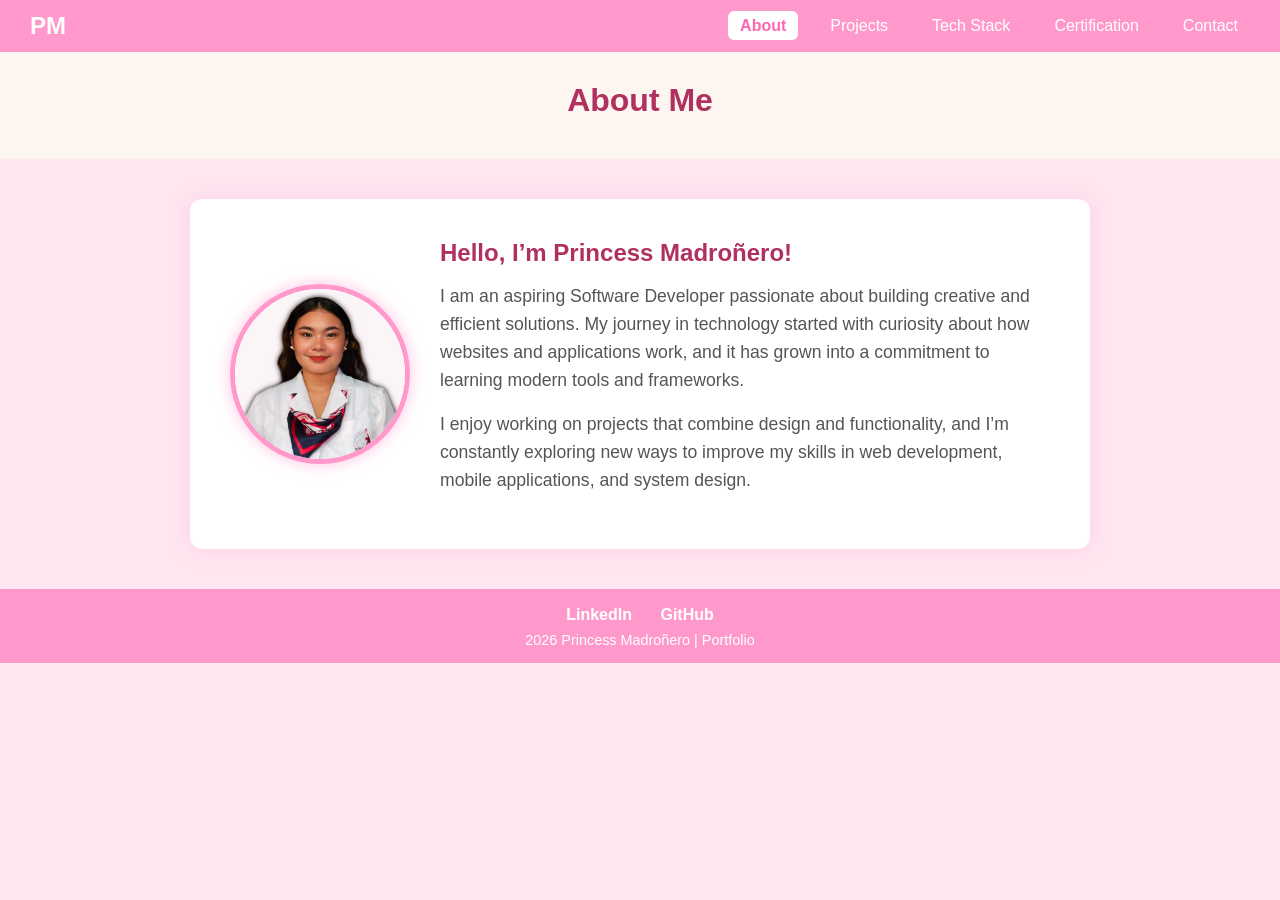
==== about.html @ 1ed9c309 "Add info in about.html" ====
<!DOCTYPE html>
<html lang="en">
<head>
  <meta charset="UTF-8">
  <meta name="viewport" content="width=device-width, initial-scale=1.0">
  <title>About Me - Princess Madroñero</title>
  <link rel="stylesheet" href="style.css">
</head>
<body class="about-page">

  <!-- Navigation Bar -->
  <nav class="navbar">
    <div class="logo">PM</div>
    <ul class="nav-links">
      <li><a href="about.html" class="active">About</a></li>
      <li><a href="projects.html">Projects</a></li>
      <li><a href="techstack.html">Tech Stack</a></li>
      <li><a href="certifications.html">Certification</a></li>
      <li><a href="contacts.html">Contact</a></li>
    </ul>
  </nav>

  <!-- Page Title -->
  <header class="header">
    <h1>About Me</h1>
  </header>

  <!-- Main Content -->
  <main class="about-container">
    <div class="about-flex">
      <img src="images/profile.jpg" alt="Princess Madroñero" class="profile-pic">
      <section class="about-text">
        <h2>Hello, I’m Princess Madroñero!</h2>
        <p>
          I am an aspiring Software Developer passionate about building creative and efficient solutions. 
          My journey in technology started with curiosity about how websites and applications work, 
          and it has grown into a commitment to learning modern tools and frameworks.
        </p>
        <p>
          I enjoy working on projects that combine design and functionality, and I’m constantly 
          exploring new ways to improve my skills in web development, mobile applications, and system design.
        </p>
      </section>
    </div>
  </main>

  <!-- Footer -->
  <footer>
    <div class="footer-links">
      <a href="https://linkedin.com" target="_blank">LinkedIn</a>
      <a href="https://github.com" target="_blank">GitHub</a>
    </div>
    <p class="footer-copy">2026 Princess Madroñero | Portfolio</p>
  </footer>
</body>
</html>
---- style.css ----
/* General Reset */
* {
    margin: 0;
    padding: 0;
    box-sizing: border-box;
}

.profile-pic {
    width: 150px;        /* makes the photo smaller */
    height: 150px;       /* keeps it square */
    border-radius: 50%;  /* makes it circular */
    object-fit: cover;   /* crops to fit nicely */
    border: 4px solid #ff99cc; /* optional pink border */
    box-shadow: 0 0 12px rgba(255, 153, 204, 0.6); /* optional glow */
}

body.intro-page {
    background: #ffe6f0; /* light pink background */
    font-family: 'Segoe UI', sans-serif;
    color: #333;
    min-height: 100vh;
    display: flex;
    flex-direction: column;
}

/* Header */
.header {
    text-align: center;
    padding: 40px 20px;
}
.header h1 {
    font-size: 2.2rem;
    color: #b03060;
    margin-bottom: 10px;
}
.header p {
    margin-bottom: 8px;
}
.subtitle {
    font-size: 1.1rem;
    color: #666;
}

/* Flexbox Main */
.main-flex {
    flex: 1;
    display: flex;
    justify-content: center;
    align-items: center;
}

/* Buttons */
.intro-buttons {
    display: flex;
    flex-wrap: wrap;
    gap: 20px;
    max-width: 500px;
    justify-content: center;
}
.btn {
    flex: 1 1 45%;
    background: #ff99cc;
    color: #fff;
    padding: 15px;
    border-radius: 8px;
    text-decoration: none;
    font-weight: bold;
    text-align: center;
    transition: background 0.3s, transform 0.3s, box-shadow 0.3s;
}
.btn:hover {
    background: #ff66b2;
    transform: scale(1.05);
    box-shadow: 0 0 12px rgba(255, 153, 204, 0.8);
}

/* Footer */
footer {
    background: #fff;
    text-align: center;
    padding: 15px;
    border-top: 2px solid #ff99cc;
}
.footer-links {
    margin-bottom: 8px;
}
.footer-links a {
    margin: 0 12px;
    color: #b03060;
    text-decoration: none;
    font-weight: bold;
    transition: color 0.3s;
}
.footer-links a:hover {
    color: #ff66b2;
}
.footer-copy {
    font-size: 0.9rem;
    color: #666;
}

/* Navbar */
.navbar {
    background: #6a0dad; /* purple background */
    display: flex;
    justify-content: space-between;
    align-items: center;
    padding: 12px 30px;
}

.logo {
    font-size: 1.5rem;
    font-weight: bold;
    color: #fff;
}

.nav-links {
    list-style: none;
    display: flex;
    gap: 20px;
}

.nav-links li a {
    color: #fff;
    text-decoration: none;
    font-weight: 500;
    padding: 6px 12px;
    border-radius: 6px;
    transition: background 0.3s;
}

.nav-links li a:hover {
    background: rgba(255, 255, 255, 0.2);
}

.nav-links li a.active {
    background: #fff;
    color: #6a0dad;
    font-weight: bold;
}

/* Page Title */
.header {
    text-align: center;
    padding: 30px;
    background: #fdf6f0; /* soft beige grid background */
}
.header h1 {
    font-size: 2rem;
    color: #b03060;
}

/* About Section */
.about-container {
    max-width: 900px;
    margin: 40px auto;
    padding: 40px;
    background: #fff;
    border-radius: 12px;
    box-shadow: 0 0 20px rgba(255, 153, 204, 0.3);
}

.about-flex {
    display: flex;
    align-items: center;
    gap: 30px;
}

.profile-pic {
    width: 180px;
    height: 180px;
    border-radius: 50%;
    border: 5px solid #ff99cc;
    object-fit: cover;
    box-shadow: 0 0 15px rgba(255, 153, 204, 0.6);
}

.about-text h2 {
    color: #b03060;
    margin-bottom: 15px;
}
.about-text p {
    font-size: 1.1rem;
    line-height: 1.6;
    margin-bottom: 15px;
    color: #555;
}

/* Footer */
footer {
    background: #fff;
    text-align: center;
    padding: 15px;
    border-top: 2px solid #ff99cc;
    margin-top: 30px;
}
.footer-links a {
    margin: 0 12px;
    color: #b03060;
    text-decoration: none;
    font-weight: bold;
    transition: color 0.3s;
}
.footer-links a:hover {
    color: #ff66b2;
}
.footer-copy {
    font-size: 0.9rem;
    color: #666;
}

/* Global Theme */
body {
    font-family: 'Segoe UI', sans-serif;
    background: #ffe6f0; /* light pink background */
    color: #333;
    margin: 0;
}

/* Navbar */
.navbar {
    background: #ff99cc; /* pink accent */
    display: flex;
    justify-content: space-between;
    align-items: center;
    padding: 12px 30px;
    box-shadow: 0 2px 6px rgba(0,0,0,0.1);
}
.logo {
    font-size: 1.5rem;
    font-weight: bold;
    color: #fff;
}
.nav-links {
    list-style: none;
    display: flex;
    gap: 20px;
}
.nav-links li a {
    color: #fff;
    text-decoration: none;
    font-weight: 500;
    padding: 6px 12px;
    border-radius: 6px;
    transition: background 0.3s;
}
.nav-links li a:hover {
    background: rgba(255, 255, 255, 0.2);
}
.nav-links li a.active {
    background: #fff;
    color: #ff66b2;
    font-weight: bold;
}

/* Header */
.header {
    text-align: center;
    padding: 30px;
}
.header h1 {
    font-size: 2rem;
    color: #b03060;
}

/* About Section */
.about-container {
    max-width: 900px;
    margin: 40px auto;
    padding: 40px;
    background: #fff;
    border-radius: 12px;
    box-shadow: 0 0 20px rgba(255, 153, 204, 0.3);
}
.about-flex {
    display: flex;
    align-items: center;
    gap: 30px;
}
.profile-pic {
    width: 180px;
    height: 180px;
    border-radius: 50%;
    border: 5px solid #ff99cc;
    object-fit: cover;
    box-shadow: 0 0 15px rgba(255, 153, 204, 0.6);
}
.about-text h2 {
    color: #b03060;
    margin-bottom: 15px;
}
.about-text p {
    font-size: 1.1rem;
    line-height: 1.6;
    margin-bottom: 15px;
    color: #555;
}

/* Footer */
footer {
    background: #ff99cc;
    text-align: center;
    padding: 15px;
    margin-top: 30px;
}
.footer-links a {
    margin: 0 12px;
    color: #fff;
    text-decoration: none;
    font-weight: bold;
    transition: color 0.3s;
}
.footer-links a:hover {
    color: #ffe6f0;
}
.footer-copy {
    font-size: 0.9rem;
    color: #fff;
}
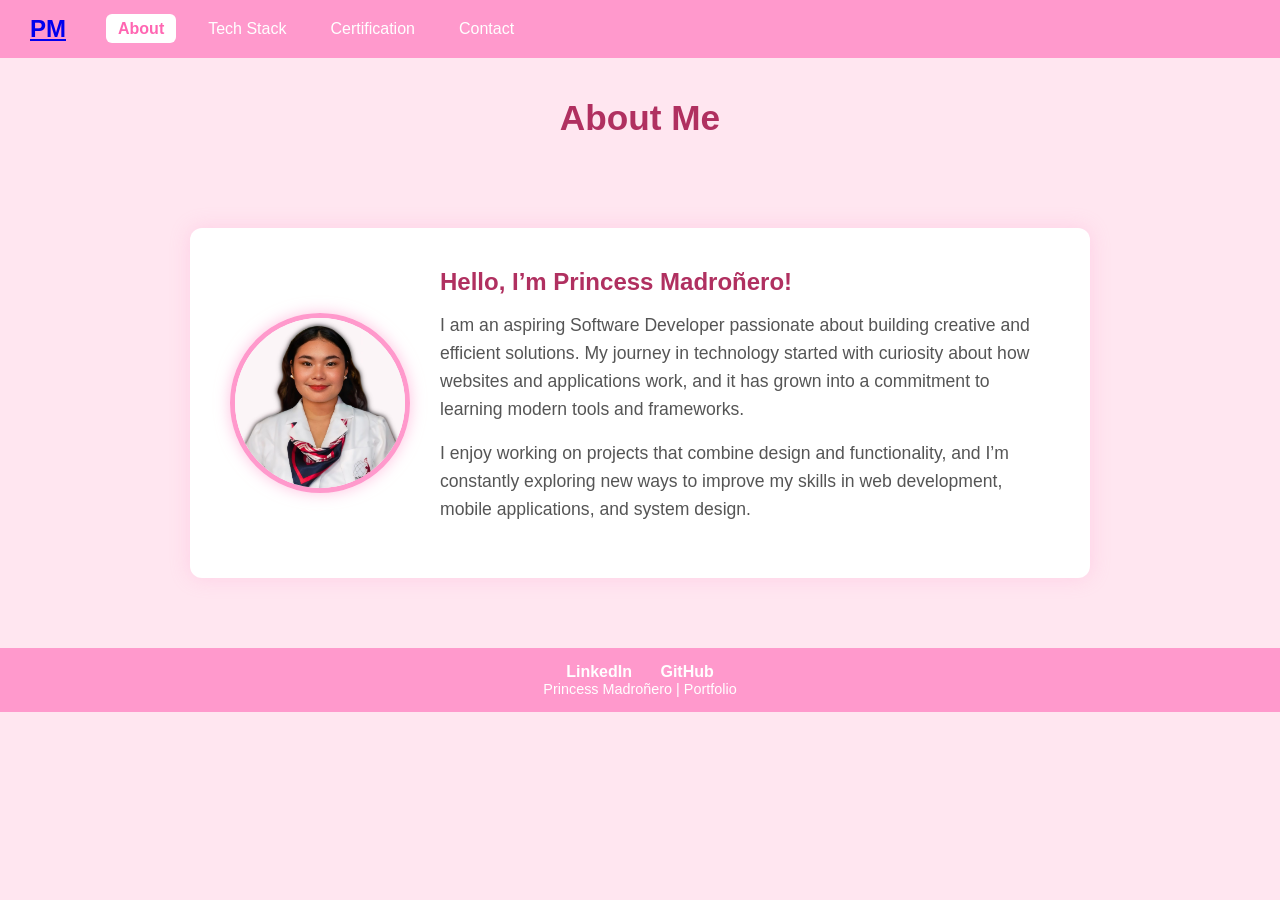
==== commit 4c743641: "Add information in style.css" ====
--- a/about.html
+++ b/about.html
@@ -8,24 +8,20 @@
 </head>
 <body class="about-page">
 
-  <!-- Navigation Bar -->
   <nav class="navbar">
-    <div class="logo">PM</div>
+    <div class="logo"><a href="index.html">PM</a></div>
     <ul class="nav-links">
       <li><a href="about.html" class="active">About</a></li>
-      <li><a href="projects.html">Projects</a></li>
       <li><a href="techstack.html">Tech Stack</a></li>
       <li><a href="certifications.html">Certification</a></li>
-      <li><a href="contacts.html">Contact</a></li>
+      <li><a href="contacts.html" class=>Contact</a></li>
     </ul>
   </nav>
 
-  <!-- Page Title -->
   <header class="header">
     <h1>About Me</h1>
   </header>
 
-  <!-- Main Content -->
   <main class="about-container">
     <div class="about-flex">
       <img src="images/profile.jpg" alt="Princess Madroñero" class="profile-pic">
@@ -44,13 +40,12 @@
     </div>
   </main>
 
-  <!-- Footer -->
   <footer>
     <div class="footer-links">
       <a href="https://linkedin.com" target="_blank">LinkedIn</a>
       <a href="https://github.com" target="_blank">GitHub</a>
     </div>
-    <p class="footer-copy">2026 Princess Madroñero | Portfolio</p>
+    <p class="footer-copy">Princess Madroñero | Portfolio</p>
   </footer>
 </body>
 </html>
--- a/style.css
+++ b/style.css
@@ -1,21 +1,11 @@
-/* General Reset */
 * {
     margin: 0;
     padding: 0;
     box-sizing: border-box;
 }
 
-.profile-pic {
-    width: 150px;        /* makes the photo smaller */
-    height: 150px;       /* keeps it square */
-    border-radius: 50%;  /* makes it circular */
-    object-fit: cover;   /* crops to fit nicely */
-    border: 4px solid #ff99cc; /* optional pink border */
-    box-shadow: 0 0 12px rgba(255, 153, 204, 0.6); /* optional glow */
-}
-
-body.intro-page {
-    background: #ffe6f0; /* light pink background */
+body {
+    background: #ffe6f0;
     font-family: 'Segoe UI', sans-serif;
     color: #333;
     min-height: 100vh;
@@ -23,7 +13,40 @@
     flex-direction: column;
 }
 
-/* Header */
+.navbar {
+    background: #ff99cc;
+    display: flex;
+    align-items: center;
+    padding: 15px 30px;
+}
+.logo {
+    font-size: 1.5rem;
+    font-weight: bold;
+    color: #fff;
+    margin-right: 40px;
+}
+.nav-links {
+    list-style: none;
+    display: flex;
+    gap: 20px;
+}
+.nav-links li a {
+    color: #fff;
+    text-decoration: none;
+    font-weight: 500;
+    padding: 6px 12px;
+    border-radius: 6px;
+    transition: background 0.3s;
+}
+.nav-links li a:hover {
+    background: rgba(255, 255, 255, 0.2);
+}
+.nav-links li a.active {
+    background: #fff;
+    color: #ff66b2;
+    font-weight: bold;
+}
+
 .header {
     text-align: center;
     padding: 40px 20px;
@@ -41,7 +64,6 @@
     color: #666;
 }
 
-/* Flexbox Main */
 .main-flex {
     flex: 1;
     display: flex;
@@ -49,7 +71,6 @@
     align-items: center;
 }
 
-/* Buttons */
 .intro-buttons {
     display: flex;
     flex-wrap: wrap;
@@ -74,83 +95,6 @@
     box-shadow: 0 0 12px rgba(255, 153, 204, 0.8);
 }
 
-/* Footer */
-footer {
-    background: #fff;
-    text-align: center;
-    padding: 15px;
-    border-top: 2px solid #ff99cc;
-}
-.footer-links {
-    margin-bottom: 8px;
-}
-.footer-links a {
-    margin: 0 12px;
-    color: #b03060;
-    text-decoration: none;
-    font-weight: bold;
-    transition: color 0.3s;
-}
-.footer-links a:hover {
-    color: #ff66b2;
-}
-.footer-copy {
-    font-size: 0.9rem;
-    color: #666;
-}
-
-/* Navbar */
-.navbar {
-    background: #6a0dad; /* purple background */
-    display: flex;
-    justify-content: space-between;
-    align-items: center;
-    padding: 12px 30px;
-}
-
-.logo {
-    font-size: 1.5rem;
-    font-weight: bold;
-    color: #fff;
-}
-
-.nav-links {
-    list-style: none;
-    display: flex;
-    gap: 20px;
-}
-
-.nav-links li a {
-    color: #fff;
-    text-decoration: none;
-    font-weight: 500;
-    padding: 6px 12px;
-    border-radius: 6px;
-    transition: background 0.3s;
-}
-
-.nav-links li a:hover {
-    background: rgba(255, 255, 255, 0.2);
-}
-
-.nav-links li a.active {
-    background: #fff;
-    color: #6a0dad;
-    font-weight: bold;
-}
-
-/* Page Title */
-.header {
-    text-align: center;
-    padding: 30px;
-    background: #fdf6f0; /* soft beige grid background */
-}
-.header h1 {
-    font-size: 2rem;
-    color: #b03060;
-}
-
-/* About Section */
 .about-container {
     max-width: 900px;
     margin: 40px auto;
@@ -159,13 +103,11 @@
     border-radius: 12px;
     box-shadow: 0 0 20px rgba(255, 153, 204, 0.3);
 }
-
 .about-flex {
     display: flex;
     align-items: center;
     gap: 30px;
 }
-
 .profile-pic {
     width: 180px;
     height: 180px;
@@ -174,7 +116,6 @@
     object-fit: cover;
     box-shadow: 0 0 15px rgba(255, 153, 204, 0.6);
 }
-
 .about-text h2 {
     color: #b03060;
     margin-bottom: 15px;
@@ -186,135 +127,128 @@
     color: #555;
 }
 
-/* Footer */
 footer {
-    background: #fff;
+    background: #ff99cc;
     text-align: center;
     padding: 15px;
-    border-top: 2px solid #ff99cc;
     margin-top: 30px;
 }
 .footer-links a {
     margin: 0 12px;
-    color: #b03060;
+    color: #fff;
     text-decoration: none;
     font-weight: bold;
     transition: color 0.3s;
 }
 .footer-links a:hover {
-    color: #ff66b2;
+    color: #ffe6f0;
 }
 .footer-copy {
     font-size: 0.9rem;
-    color: #666;
-}
-
-/* Global Theme */
-body {
+    color: #fff;
+}
+.contact-page {
+    background: #ffe6f0;
     font-family: 'Segoe UI', sans-serif;
-    background: #ffe6f0; /* light pink background */
     color: #333;
-    margin: 0;
-}
-
-/* Navbar */
-.navbar {
-    background: #ff99cc; /* pink accent */
-    display: flex;
-    justify-content: space-between;
-    align-items: center;
-    padding: 12px 30px;
-    box-shadow: 0 2px 6px rgba(0,0,0,0.1);
-}
-.logo {
-    font-size: 1.5rem;
-    font-weight: bold;
-    color: #fff;
-}
-.nav-links {
-    list-style: none;
-    display: flex;
-    gap: 20px;
-}
-.nav-links li a {
-    color: #fff;
-    text-decoration: none;
-    font-weight: 500;
-    padding: 6px 12px;
-    border-radius: 6px;
-    transition: background 0.3s;
-}
-.nav-links li a:hover {
-    background: rgba(255, 255, 255, 0.2);
-}
-.nav-links li a.active {
-    background: #fff;
-    color: #ff66b2;
-    font-weight: bold;
-}
-
-/* Header */
-.header {
-    text-align: center;
+    min-height: 100vh;
+    display: flex;
+    flex-direction: column;
+}
+
+.contact-container {
+    max-width: 600px;
+    margin: 40px auto;
     padding: 30px;
-}
-.header h1 {
-    font-size: 2rem;
-    color: #b03060;
-}
-
-/* About Section */
-.about-container {
-    max-width: 900px;
-    margin: 40px auto;
-    padding: 40px;
     background: #fff;
     border-radius: 12px;
     box-shadow: 0 0 20px rgba(255, 153, 204, 0.3);
-}
-.about-flex {
-    display: flex;
-    align-items: center;
+    text-align: center;
+}
+
+.social-icons {
+    display: flex;
+    justify-content: center;
     gap: 30px;
-}
-.profile-pic {
-    width: 180px;
-    height: 180px;
+    margin-bottom: 30px;
+}
+
+.icon {
+    display: inline-block;
+    background: #ff99cc;
+    color: #fff;
+    padding: 15px 25px;
     border-radius: 50%;
-    border: 5px solid #ff99cc;
-    object-fit: cover;
-    box-shadow: 0 0 15px rgba(255, 153, 204, 0.6);
-}
-.about-text h2 {
-    color: #b03060;
-    margin-bottom: 15px;
-}
-.about-text p {
-    font-size: 1.1rem;
-    line-height: 1.6;
-    margin-bottom: 15px;
-    color: #555;
-}
-
-/* Footer */
-footer {
-    background: #ff99cc;
-    text-align: center;
-    padding: 15px;
-    margin-top: 30px;
-}
-.footer-links a {
-    margin: 0 12px;
-    color: #fff;
-    text-decoration: none;
-    font-weight: bold;
-    transition: color 0.3s;
-}
-.footer-links a:hover {
-    color: #ffe6f0;
-}
-.footer-copy {
-    font-size: 0.9rem;
-    color: #fff;
-}
-
+    font-weight: bold;
+    text-decoration: none;
+    transition: transform 0.3s, box-shadow 0.3s;
+}
+
+.icon:hover {
+    transform: scale(1.1);
+    box-shadow: 0 0 12px rgba(255, 153, 204, 0.8);
+}
+
+.contact-form {
+    display: flex;
+    flex-direction: column;
+    gap: 15px;
+}
+
+.contact-form input,
+.contact-form textarea {
+    padding: 12px;
+    border: 2px solid #ff99cc;
+    border-radius: 8px;
+    font-size: 1rem;
+}
+
+.contact-form button {
+    background: #ff99cc;
+    color: #fff;
+    padding: 12px;
+    border: none;
+    border-radius: 8px;
+    font-weight: bold;
+    cursor: pointer;
+    transition: background 0.3s, transform 0.3s;
+}
+
+.contact-form button:hover {
+    background: #ff66b2;
+    transform: scale(1.05);
+}
+.stack-grid {
+    display: grid;
+    grid-template-columns: repeat(auto-fit, minmax(120px, 1fr));
+    gap: 20px;
+    text-align: center;
+}
+
+.stack-item {
+    display: flex;
+    flex-direction: column;
+    align-items: center;
+    justify-content: center;
+    background: #ff99cc;
+    color: #fff;
+    padding: 20px;
+    border-radius: 50%;
+    width: 120px;
+    height: 120px;
+    font-weight: bold;
+    box-shadow: 0 0 12px rgba(255, 153, 204, 0.6);
+    transition: transform 0.3s, box-shadow 0.3s;
+    margin: 0 auto;
+}
+
+.stack-item:hover {
+    transform: scale(1.05);
+    box-shadow: 0 0 15px rgba(255, 102, 178, 0.8);
+}
+
+.stack-icon {
+    font-size: 40px;
+    margin-bottom: 8px;
+}
+
